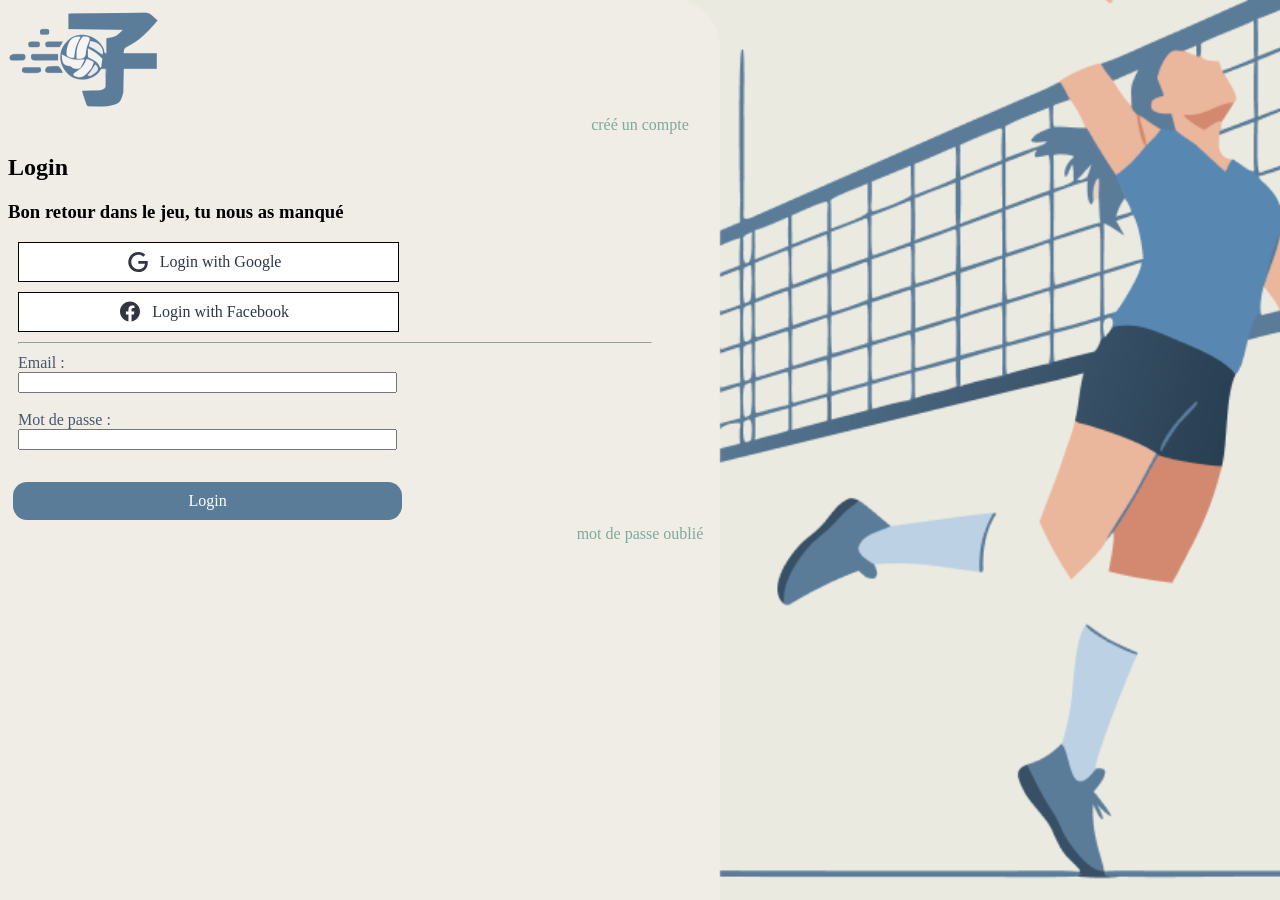
==== pages/connexion.html @ e8d93aff "upload" ====
<!DOCTYPE html>
<html lang="en">
<head>
    <meta charset="UTF-8">
    <meta name="viewport" content="width=device-width, initial-scale=1.0">
    <link rel="stylesheet" href="../style/css-connexion.css">
    <title>connexion</title>
</head>
<body>
    <header>
        <img src="../asset/image/logo-koya (2).png" alt="">
    </header>
    <nav>
        <a href="inscription.html">créé un compte</a>
    </nav>
    <main>
        <h2>Login</h2>
        <h3>Bon retour dans le jeu, tu nous as manqué</h3>
        <div class="google">
            <svg width="24" height="24" viewbox="0 0 24 24" fill="none" xmlns="http://www.w3.org/2000/svg">
                <path d="M21.5939 11.0792H12.3209V13.8256H18.9768C18.6214 17.6382 15.5196 19.286 12.5148 19.286C8.70223 19.286 5.30969 16.3135 5.30969 12.0162C5.30969 7.88057 8.54068 4.74651 12.5148 4.74651C15.5519 4.74651 17.3936 6.71741 17.3936 6.71741L19.2676 4.74651C19.2676 4.74651 16.7474 2.00016 12.3856 2.00016C6.6344 1.96785 2.24023 6.78203 2.24023 11.9839C2.24023 17.0243 6.37592 22 12.4825 22C17.8783 22 21.7554 18.349 21.7554 12.8886C21.7877 11.7578 21.5939 11.0792 21.5939 11.0792Z" fill="#323544"/>
            </svg>
            <p>Login with Google</p>
        </div>
        <div class="facebook">
            <svg width="24" height="25" viewbox="0 0 24 25" fill="none" xmlns="http://www.w3.org/2000/svg">
                <path d="M12 2.53906C17.5229 2.53906 22 7.01621 22 12.5391C22 17.5304 18.3431 21.6674 13.5625 22.4176V15.4297H15.8926L16.3359 12.5391L13.5625 12.5387V10.6632C13.5625 10.657 13.5625 10.6509 13.5626 10.6447C13.5626 10.6354 13.5628 10.6262 13.5629 10.6169C13.578 9.84259 13.9742 9.10156 15.1921 9.10156H16.4531V6.64062C16.4531 6.64062 15.3087 6.44492 14.2146 6.44492C11.966 6.44492 10.4842 7.78652 10.4386 10.2193C10.4379 10.2578 10.4375 10.2965 10.4375 10.3355V12.5387H7.89844V15.4293L10.4375 15.4297V22.4172C5.65686 21.667 2 17.5304 2 12.5391C2 7.01621 6.47715 2.53906 12 2.53906Z" fill="#323544"/>
            </svg>
            <p>Login with Facebook</p>
        </div>
        <hr>
        <form>
            <label>Email :</label>
            <input type="text">
            <br>
            <label>Mot de passe :</label>
            <input type="password">
            <br>
                <a href="feed.html" class="login">Login</a>
        </form>
        <nav>
            <a href="#">mot de passe oublié</a>
        </nav>
    </main>
</body>
</html>
---- style/css-connexion.css ----
body {
    font-family: Noto;
    background-image: url('/asset/image/Back2.png');
    background-size: cover;
    background-repeat: no-repeat;
}

hr {
    margin: 10px;
    width: 50%;
}
nav {
    display: flex;
    justify-content: center;
}

nav a {
    color: #7FA99B;
    text-decoration: none;
}

nav a:hover{
    text-decoration: underline;
}

.google {
    display: flex;
    justify-content: center;
    align-items: center;
    background-color: #ffffffff;
    width: 30%;
    border: solid #000000 1px;
    margin: 10px;
    color: #2D3748;
    font-size: 16px;
}
.google p {
    margin: 10px;
}

.facebook {
    display: flex;
    justify-content: center;
    align-items: center;
    text-align: center;
    background-color: #ffffffff;
    width: 30%;
    border: solid #000000 1px;
    margin: 10px;
    color: #2D3748;
    font-size: 16px;
}
.facebook p {
    margin: 10px;
}

.google:hover{
    text-decoration: underline;
}

.facebook:hover{
    text-decoration: underline;
}

form {
    margin: 10px;
    display: flex;
    flex-direction: column;
    width: 30%;
    color: #4A5568;
    font-size: 16px;
}

form a {
    text-decoration: none;
    color: #ffffffff;
    padding: 5px;
    font-size: 16px;
    margin: -5px;
}


.login {
    text-align: center;
    margin-top: 14px;
    background-color: #5B7C99;
    border-radius: 14px;
    border: none;
    padding: 10px;
    color: white;
    cursor: pointer;
}

@font-face {
    font-family: Noto;
    src: url(font/NotoSansJP-VariableFont_wght.ttf);
}
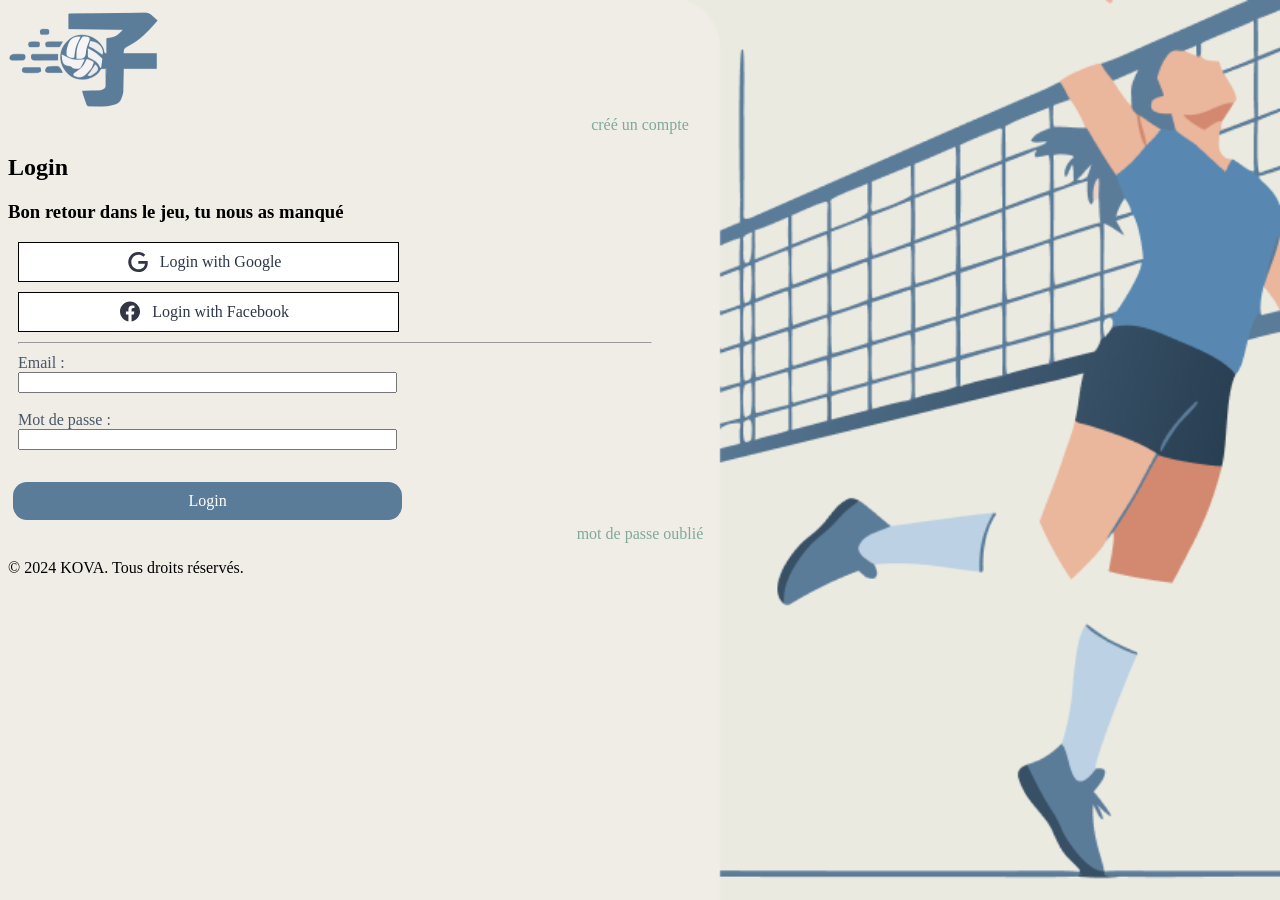
==== commit 26c1c5c0: "V.13" ====
--- a/pages/connexion.html
+++ b/pages/connexion.html
@@ -42,5 +42,8 @@
             <a href="#">mot de passe oublié</a>
         </nav>
     </main>
+        <footer>
+        <p>&copy; 2024 KOVA. Tous droits réservés.</p>
+    </footer>
 </body>
 </html>
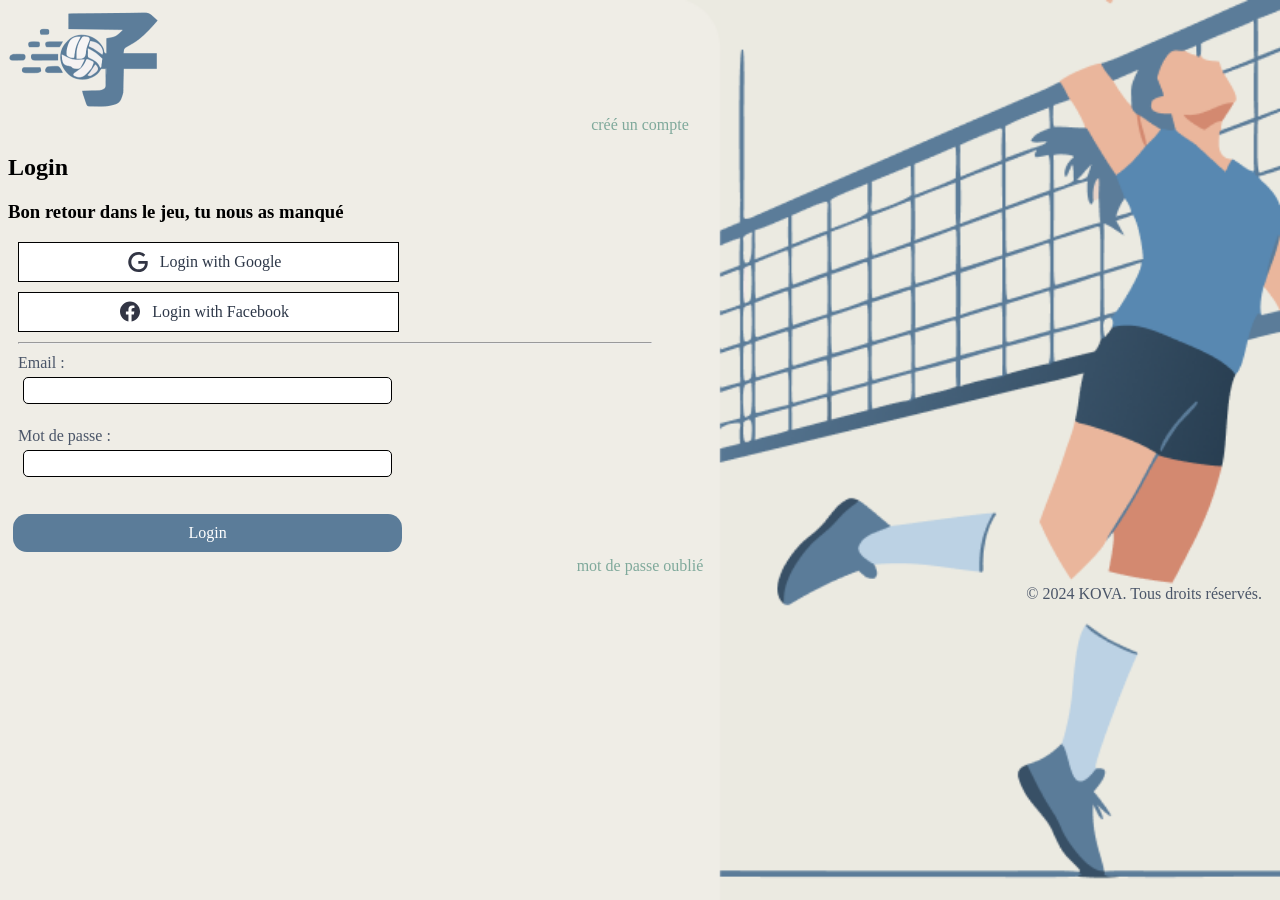
==== commit 704482d0: "Koya" ====
--- a/pages/connexion.html
+++ b/pages/connexion.html
@@ -3,7 +3,7 @@
 <head>
     <meta charset="UTF-8">
     <meta name="viewport" content="width=device-width, initial-scale=1.0">
-    <link rel="stylesheet" href="../style/css-connexion.css">
+    <link rel="stylesheet" href="../style/connexion.css">
     <title>connexion</title>
 </head>
 <body>
--- a/style/connexion.css
+++ b/style/connexion.css
@@ -0,0 +1,114 @@
+@font-face {
+    font-family: Noto;
+    src: url(font/NotoSansJP-VariableFont_wght.ttf);
+}
+
+body {
+    font-family: Noto;
+    background-image: url('/asset/image/Back2.png');
+    background-size: cover;
+    background-repeat: no-repeat;
+}
+
+hr {
+    margin: 10px;
+    width: 50%;
+}
+nav {
+    display: flex;
+    justify-content: center;
+}
+
+nav a {
+    color: #7FA99B;
+    text-decoration: none;
+}
+
+nav a:hover{
+    text-decoration: underline;
+}
+
+.google {
+    display: flex;
+    justify-content: center;
+    align-items: center;
+    background-color: #ffffffff;
+    width: 30%;
+    border: solid #000000 1px;
+    margin: 10px;
+    color: #2D3748;
+    font-size: 16px;
+}
+.google p {
+    margin: 10px;
+}
+
+.facebook {
+    display: flex;
+    justify-content: center;
+    align-items: center;
+    text-align: center;
+    background-color: #ffffffff;
+    width: 30%;
+    border: solid #000000 1px;
+    margin: 10px;
+    color: #2D3748;
+    font-size: 16px;
+}
+.facebook p {
+    margin: 10px;
+}
+
+.google:hover{
+    text-decoration: underline;
+}
+
+.facebook:hover{
+    text-decoration: underline;
+}
+
+form {
+    margin: 10px;
+    display: flex;
+    flex-direction: column;
+    width: 30%;
+    color: #4A5568;
+    font-size: 16px;
+}
+
+form a {
+    text-decoration: none;
+    color: #ffffffff;
+    padding: 5px;
+    font-size: 16px;
+    margin: -5px;
+}
+
+form input {
+    margin: 5px;
+    padding: 5px;
+    border: solid #000000 1px;
+    border-radius: 5px;
+}
+
+.login {
+    text-align: center;
+    margin-top: 14px;
+    background-color: #5B7C99;
+    border-radius: 14px;
+    border: none;
+    padding: 10px;
+    color: white;
+    cursor: pointer;
+}
+
+footer {
+    display: flex;
+    justify-content: flex-end;
+}
+
+footer p {
+    margin: 10px;
+    color: #4A5568;
+    font-size: 16px;
+}
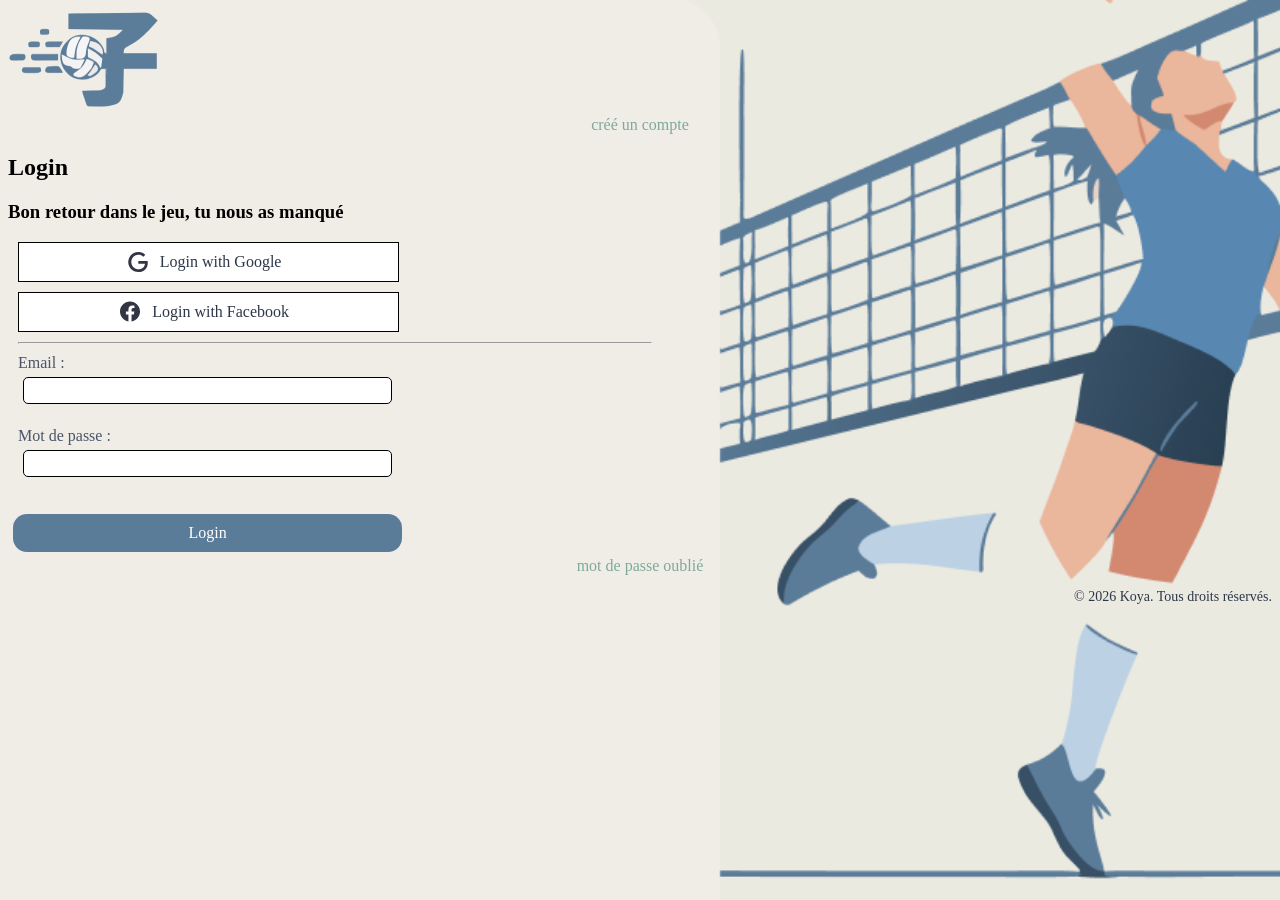
==== commit a78f10ae: "Koya" ====
--- a/pages/connexion.html
+++ b/pages/connexion.html
@@ -1,5 +1,5 @@
 <!DOCTYPE html>
-<html lang="en">
+<html lang="fr">
 <head>
     <meta charset="UTF-8">
     <meta name="viewport" content="width=device-width, initial-scale=1.0">
@@ -43,7 +43,7 @@
         </nav>
     </main>
         <footer>
-        <p>&copy; 2024 KOVA. Tous droits réservés.</p>
+        <p>&copy; 2026 Koya. Tous droits réservés.</p>
     </footer>
 </body>
 </html>
--- a/style/connexion.css
+++ b/style/connexion.css
@@ -108,7 +108,6 @@
 }
 
 footer p {
-    margin: 10px;
-    color: #4A5568;
-    font-size: 16px;
+    color: #2D3748;
+    font-size: 14px;
 }
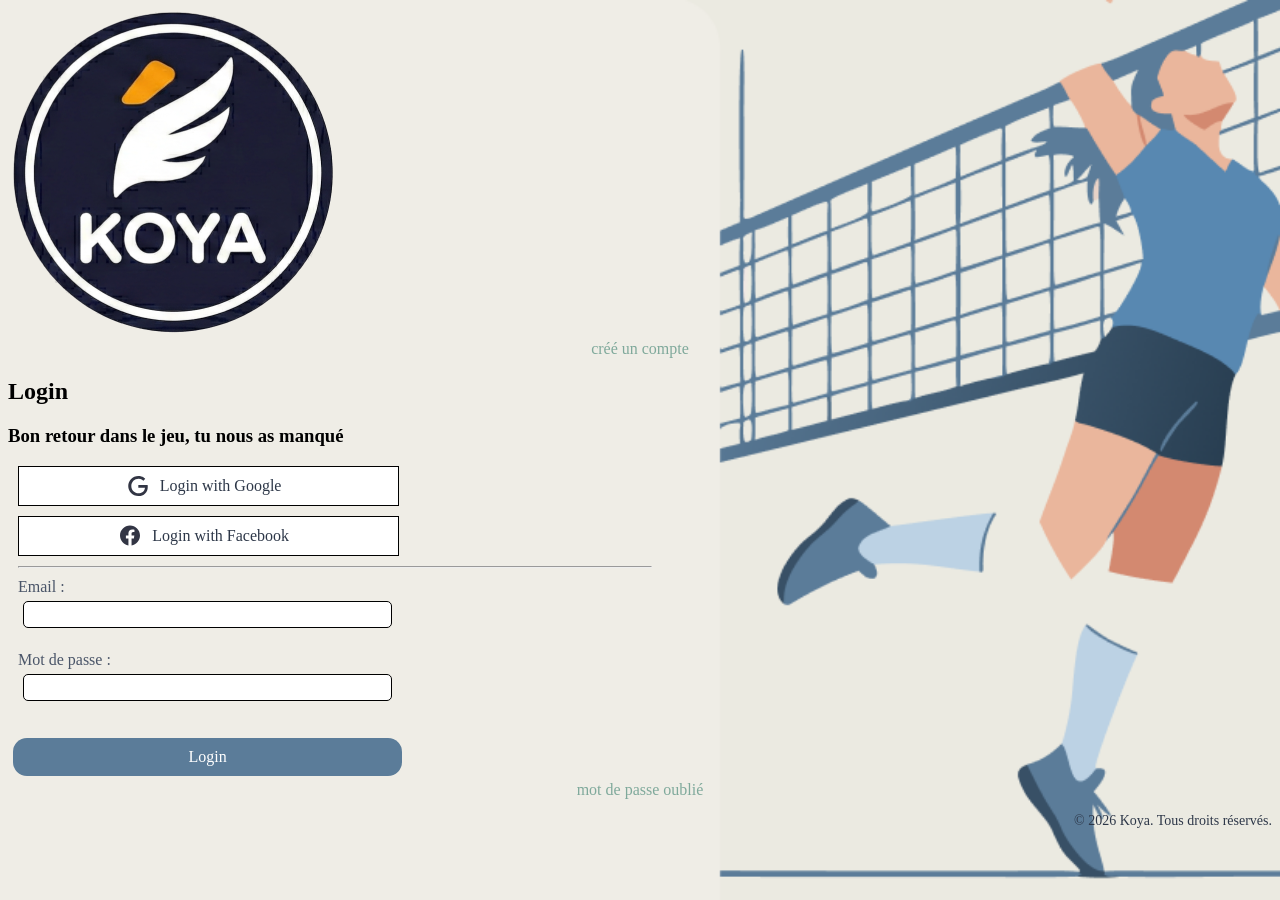
==== commit 8917da97: "Koya" ====
--- a/pages/connexion.html
+++ b/pages/connexion.html
@@ -8,7 +8,7 @@
 </head>
 <body>
     <header>
-        <img src="../asset/image/logo-koya (2).png" alt="">
+        <img src="../asset/image/Koya_logo.png" alt="Logo KOYA">
     </header>
     <nav>
         <a href="inscription.html">créé un compte</a>
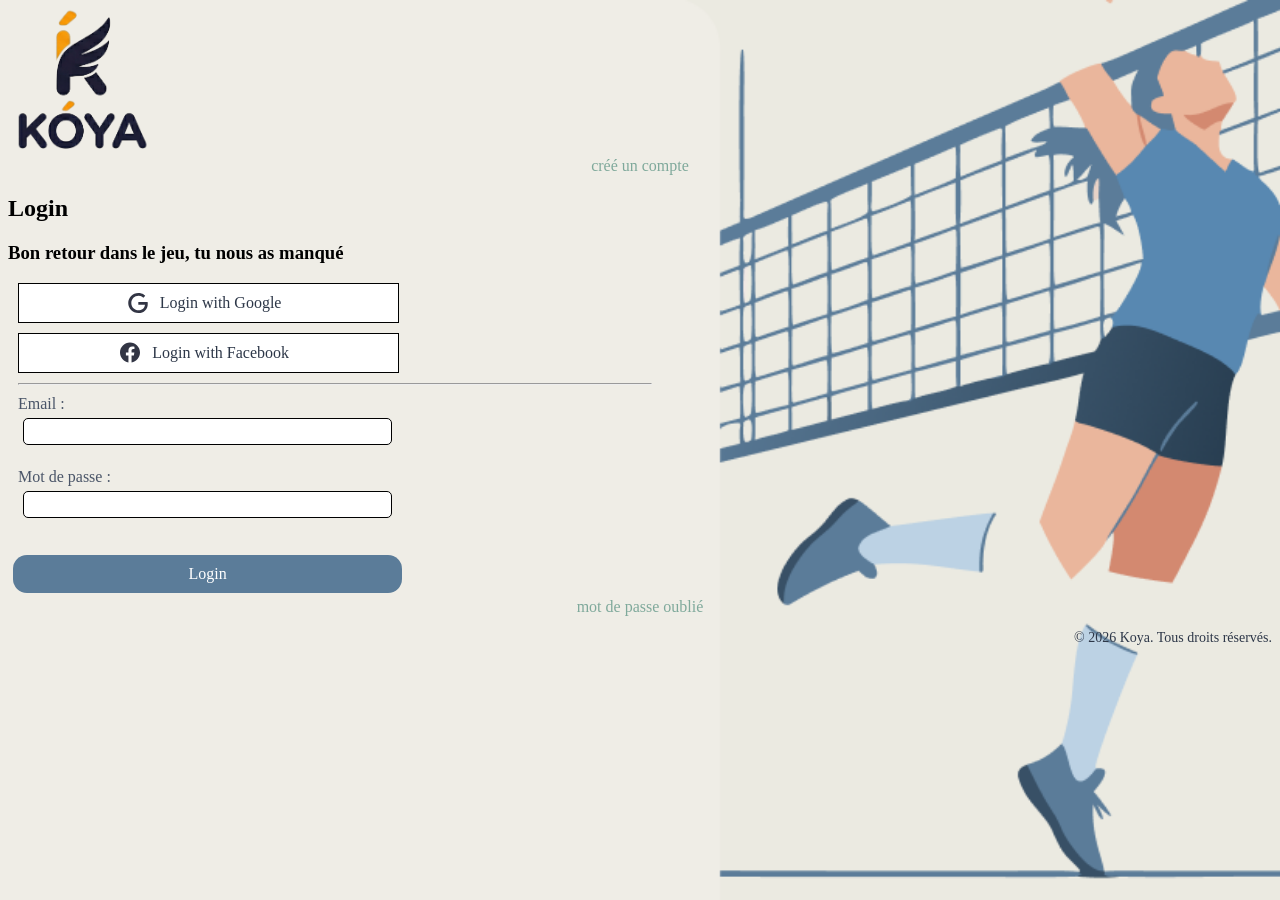
==== commit 02ce7a4f: "Koya" ====
--- a/pages/connexion.html
+++ b/pages/connexion.html
@@ -8,7 +8,7 @@
 </head>
 <body>
     <header>
-        <img src="../asset/image/Koya_logo.png" alt="Logo KOYA">
+        <img src="../asset/image/koya-logo.png" alt="Logo KOYA">
     </header>
     <nav>
         <a href="inscription.html">créé un compte</a>
--- a/style/connexion.css
+++ b/style/connexion.css
@@ -10,10 +10,23 @@
     background-repeat: no-repeat;
 }
 
+header {
+    display: flex;
+    justify-content: flex-start;
+    align-items: center;
+    padding: 0;
+}
+
+header img {
+    width: 150px;
+    height: auto;
+}
+
 hr {
     margin: 10px;
     width: 50%;
 }
+
 nav {
     display: flex;
     justify-content: center;
@@ -39,6 +52,7 @@
     color: #2D3748;
     font-size: 16px;
 }
+
 .google p {
     margin: 10px;
 }
@@ -55,6 +69,7 @@
     color: #2D3748;
     font-size: 16px;
 }
+
 .facebook p {
     margin: 10px;
 }
